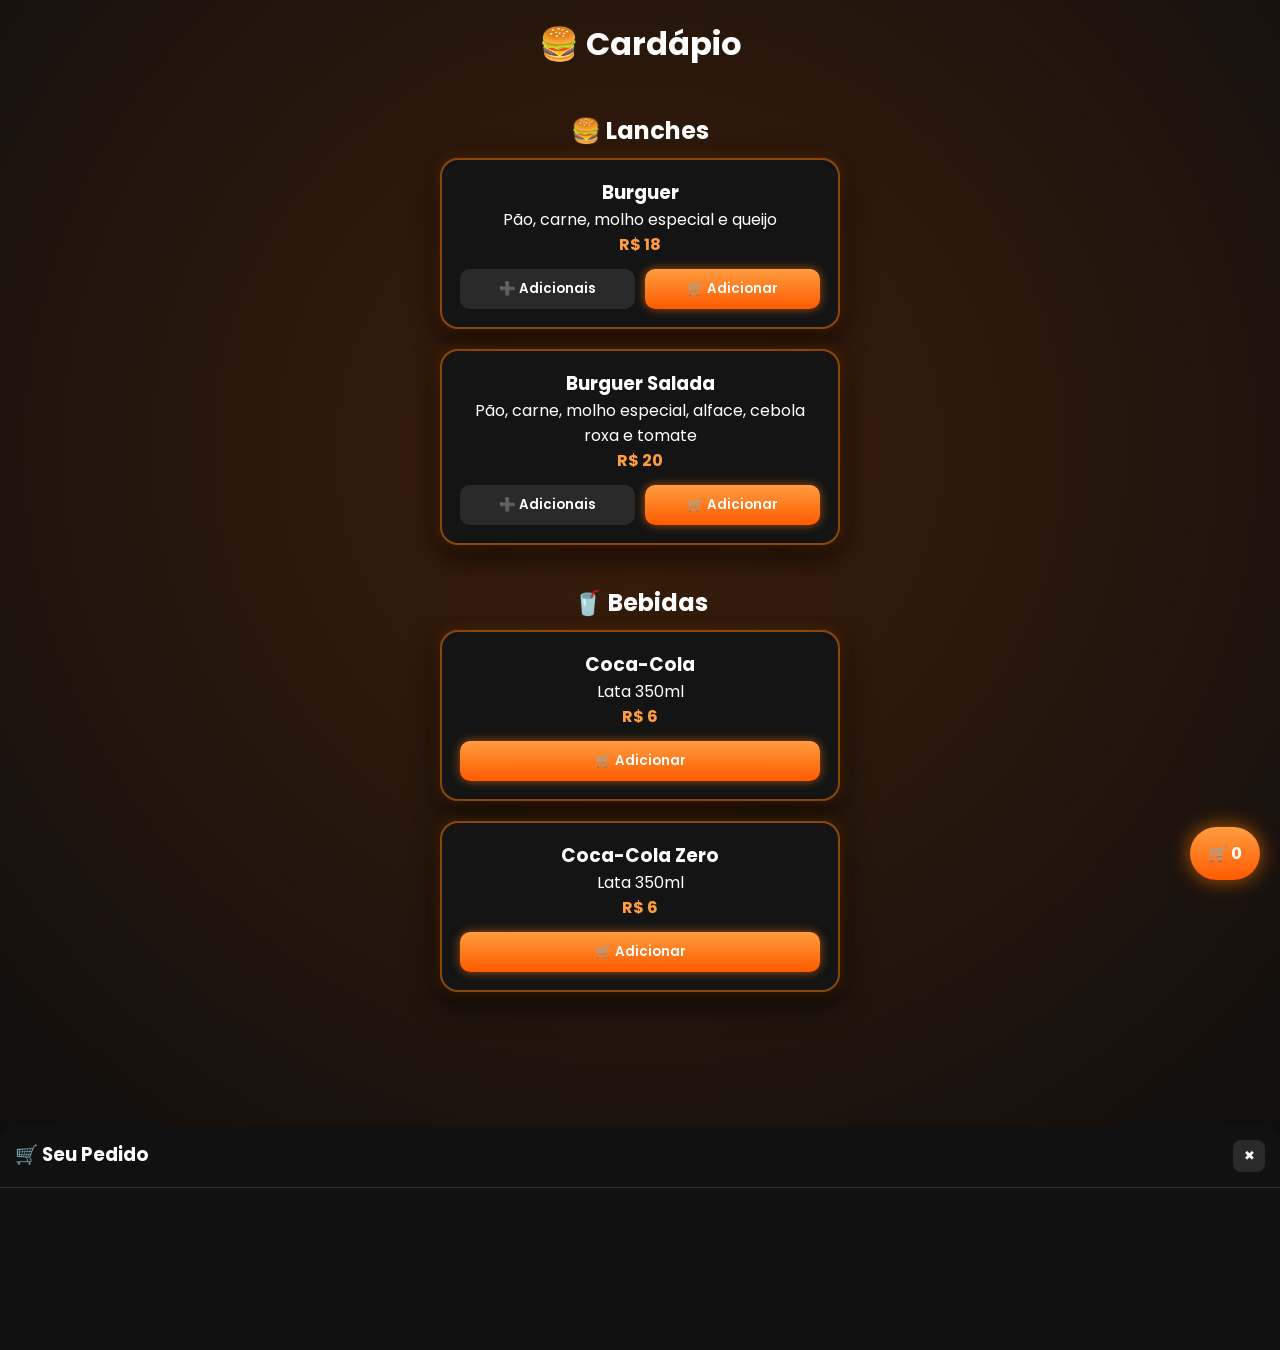
==== cardapio.html @ 7680d17d "Add files via upload" ====
<!DOCTYPE html>
<html lang="pt-br">
<head>
  <meta charset="UTF-8">
  <meta name="viewport" content="width=device-width, initial-scale=1.0">
  <title>Cardápio</title>

  <link href="https://fonts.googleapis.com/css2?family=Poppins:wght@300;400;600&display=swap" rel="stylesheet">
  <link rel="stylesheet" href="style.css">
</head>

<body class="page-cardapio">

  <link rel="shortcut icon" href="img/logos apps/logo.png" type="image/x-icon">

<div class="container">

  <h1>🍔 Cardápio </h1>
  <br>

  <!-- ================= LANCHES ================= -->
  <h2>🍔 Lanches</h2>

  <!-- ITEM -->
  <div class="item">
    <h3>Burguer</h3>
    <p>Pão, carne, molho especial e queijo</p>
    <span class="price">R$ 18</span>

    <div class="actions">
      <button class="btn-add" onclick="toggleExtras(this)">➕ Adicionais</button>
      <button class="btn-order" onclick="aumentar('X-Burguer', 18, this)">🛒 Adicionar</button>
    </div>

    <div class="extras hidden">
      <label>
        <input type="checkbox" data-nome="Bacon" data-preco="5">
        Bacon (+R$5)
      </label>

      <label>
        <input type="checkbox" data-nome="Queijo extra" data-preco="3">
        Queijo extra (+R$3)
      </label>
    </div>
  </div>

  <!-- ITEM -->
  <div class="item">
    <h3>Burguer Salada</h3>
    <p>Pão, carne, molho especial, alface, cebola roxa e tomate</p>
    <span class="price">R$ 20</span>

    <div class="actions">
      <button class="btn-add" onclick="toggleExtras(this)">➕ Adicionais</button>
      <button class="btn-order" onclick="aumentar('X-Salada', 20, this)">🛒 Adicionar</button>
    </div>

    <div class="extras hidden">
      <label>
        <input type="checkbox" data-nome="Bacon" data-preco="5">
        Bacon (+R$5)
      </label>

      <label>
        <input type="checkbox" data-nome="Queijo extra" data-preco="3">
        Queijo extra (+R$3)
      </label>
    </div>
  </div>

  <!-- ================= BEBIDAS ================= -->
  <h2>🥤 Bebidas</h2>

  <div class="item">
    <h3>Coca-Cola</h3>
    <p>Lata 350ml</p>
    <span class="price">R$ 6</span>

    <div class="actions">
      <button class="btn-order" onclick="aumentar('Coca-Cola', 6, this)">🛒 Adicionar</button>
    </div>
  </div>

  <div class="item">
    <h3>Coca-Cola Zero</h3>
    <p>Lata 350ml</p>
    <span class="price">R$ 6</span>

    <div class="actions">
      <button class="btn-order" onclick="aumentar('Coca-Cola Zero', 6, this)">🛒 Adicionar</button>
    </div>
  </div>

</div>

<!-- ================= BOTÃO CARRINHO ================= -->
<div class="cart-button" onclick="abrirCarrinho()">
  🛒 <span id="cartCount">0</span>
</div>

<div class="overlay" id="overlay" onclick="fecharCarrinho()"></div>

<!-- ================= CARRINHO ================= -->
<div class="cart-drawer" id="cartDrawer">

  <div class="cart-header">
    <h3>🛒 Seu Pedido</h3>
    <button onclick="fecharCarrinho()">✖</button>
  </div>

  <div id="cartItems" class="cart-items"></div>

  <div class="cart-footer">

    <!-- ENTREGA -->
    <div class="delivery">

      <p class="delivery-title">Forma de recebimento</p>

      <div class="delivery-options">

        <label class="delivery-card">
          <input type="radio" name="tipoEntrega" value="retirada">
          <div>
            <strong>📍 Retirada</strong>
            <p>Pegar no local</p>
          </div>
        </label>

        <label class="delivery-card">
          <input type="radio" name="tipoEntrega" value="entrega">
          <div>
            <strong>🚚 Entrega</strong>
            <p>Receber em casa</p>
          </div>
        </label>

      </div>

      <div id="entregaCampos" class="hidden">
        <input type="text" id="cep" placeholder="Digite o CEP">
        <input type="text" id="numero" placeholder="Número da casa">

        <div id="enderecoCompleto"></div>

        <p id="avisoEntrega" class="hidden">
          ⚠️ Taxa inicial de R$6 (pode variar)
        </p>
      </div>

    </div>

    <strong id="total">Total: R$ 0</strong>

    <button onclick="finalizar()">Finalizar Pedido</button>

  </div>

</div>

<script src="script.js"></script>

</body>
</html>
---- style.css ----
/* ================= RESET ================= */
* {
  margin:0;
  padding:0;
  box-sizing:border-box;
  font-family:'Poppins',sans-serif;
}

body, button, a, input {
  font-family:'Poppins',sans-serif;
}

/* ================= GLOBAL ================= */
body {
  color:white;
  background:#0d0d0d;
}

/* ================= FUNDO ANIMADO ================= */
.page-index::before,
.page-cardapio::before {
  content: "";
  position: absolute;
  width: 200%;
  height: 200%;
  top: -50%;
  left: -50%;
  pointer-events: none;

  background:
    radial-gradient(circle, rgba(255,80,0,0.12), transparent 60%),
    radial-gradient(circle, rgba(255,140,0,0.08), transparent 70%);

  animation: fogo 10s linear infinite;
  z-index: 0;
}

@keyframes fogo {
  0% { transform: translate(0,0) rotate(0deg); }
  50% { transform: translate(40px, -50px) rotate(2deg); }
  100% { transform: translate(0,0) rotate(0deg); }
}

/* ================= CONTAINER ================= */
.page-index .container,
.page-cardapio .container {
  position: relative;
  z-index: 1;
}

/* ================= INDEX ================= */
.page-index {
  height:100vh;
  display:flex;
  align-items:center;
  justify-content:center;
}

.page-index .container {
  max-width:400px;
  text-align:center;
  animation: fadeIn 1s ease;
}

@keyframes fadeIn {
  from { opacity:0; transform:translateY(20px);}
  to { opacity:1; transform:translateY(0);}
}

/* LOGO */
.page-index .logo {
  width:100px;
  height:100px;
  border-radius:50%;
  margin-bottom:15px;
  box-shadow:
    0 0 20px rgba(255,122,0,0.6),
    0 0 40px rgba(255,0,0,0.3);
}

/* TEXTOS */
.page-index .desc {
  color:#aaa;
  margin-bottom:25px;
}

/* LINKS */
.page-index .links {
  display:flex;
  flex-direction:column;
  gap:15px;
}

/* ================= BOTÕES INDEX (UPGRADE 🔥) ================= */
.page-index .btn {
  width:100%;
  padding:16px;
  border-radius:16px;
  font-weight:600;
  text-align:center;
  cursor:pointer;
  border:none;
  text-decoration:none;
  color:white;

  background: linear-gradient(180deg,#1a1a1a,#111,#0d0d0d);

  box-shadow:
    0 0 8px rgba(0,0,0,0.6),
    0 10px 25px rgba(0,0,0,0.8);

  position: relative;
  overflow: hidden;

  transition:0.25s ease;
}

/* brilho animado */
.page-index .btn::before {
  content:"";
  position:absolute;
  top:0;
  left:-60%;
  width:200%;
  height:100%;

  background: linear-gradient(
    120deg,
    transparent,
    rgba(255,255,255,0.35),
    transparent
  );

  transform:skewX(-20deg);
  transition:0.6s;
}

.page-index .btn:hover::before {
  left:100%;
}

/* hover mais claro */
.page-index .btn:hover {
  background: linear-gradient(180deg,#3a3a3a,#2a2a2a,#1a1a1a);
  transform: translateY(-2px);
}

/* click */
.page-index .btn:active {
  transform: scale(0.96);
}

/* ================= CARDÁPIO ================= */
.page-cardapio .container {
  padding:20px;
  max-width:500px;
  margin:auto;
  display:flex;
  flex-direction:column;
  align-items:center;
}

.page-cardapio h2 {
  margin:20px 0 10px;
}

/* ================= ITEM ================= */
.page-cardapio .item {
  width:100%;
  max-width:400px;
  padding:18px;
  border-radius:18px;
  margin-bottom:20px;
  text-align:center;
  background:#141414;

  border:2px solid rgba(255,122,0,0.5);

  box-shadow:
    0 0 15px rgba(255,120,0,0.2),
    0 10px 30px rgba(0,0,0,0.8);
}

/* PREÇO */
.price {
  color:#ff9d3f;
  font-weight:bold;
}

/* ================= BOTÕES DOS ITENS ================= */
.actions {
  display:flex;
  gap:10px;
  margin-top:12px;
}

.btn-add,
.btn-order {
  flex:1;
  padding:10px;
  border:none;
  border-radius:10px;
  color:white;
  font-weight:600;
  cursor:pointer;
  transition:0.2s;
}

.btn-add {
  background:#2a2a2a;
}

.btn-add:hover {
  background:#3a3a3a;
}

.btn-order {
  background: linear-gradient(180deg,#ff9d3f,#ff5a00);
  box-shadow:0 0 10px rgba(255,120,0,0.6);
}

.btn-order:hover {
  transform:scale(1.05);
}

/* ================= EXTRAS ================= */
.extras {
  margin-top:10px;
  background:#111;
  padding:10px;
  border-radius:10px;
  text-align:left;
}

.hidden {
  display:none;
}

/* ================= RADIO CUSTOM (SEM BOLINHA 🔥) ================= */
.delivery-card input[type="radio"] {
  display:none;
}

/* ================= ENTREGA ================= */
.delivery-options {
  display:flex;
  gap:10px;
}

.delivery-card {
  flex:1;
  background:#1f1f1f;
  border-radius:12px;
  padding:12px;
  cursor:pointer;
  transition:0.3s;

  border:2px solid rgba(255,122,0,0.4);
}

.delivery-card:hover {
  background:#2a2a2a;
}

.delivery-card:has(input:checked) {
  border:2px solid #ff7a00;
  background:#2a1400;
}

/* ================= INPUTS ================= */
.delivery input {
  width:100%;
  margin-top:8px;
  padding:12px;
  border-radius:10px;
  border:1px solid #333;
  background:#1a1a1a;
  color:white;
  outline:none;
}

.delivery input:focus {
  border-color:#ff7a00;
  box-shadow:0 0 6px rgba(255,120,0,0.4);
}

/* ================= CARRINHO ================= */
.cart-button {
  position:fixed;
  bottom:20px;
  right:20px;

  background: linear-gradient(180deg,#ff9d3f,#ff5a00);
  color:white;

  padding:14px 18px;
  border-radius:50px;
  font-weight:bold;
  cursor:pointer;

  box-shadow:0 0 20px rgba(255,120,0,0.7);
  z-index:1000;
}

.overlay {
  position: fixed;
  top:0;
  left:0;
  width:100%;
  height:100%;
  background: rgba(0,0,0,0.6);
  display:none;
  z-index:999;
}

.overlay.active {
  display:block;
}

.cart-drawer {
  position: fixed;
  bottom: -100%;
  left:0;
  width:100%;
  height:75%;
  background:#111;
  border-radius:20px 20px 0 0;
  transition:0.4s;
  z-index:1001;
  display:flex;
  flex-direction:column;
}

.cart-drawer.active {
  bottom:0;
}

/* HEADER */
.cart-header {
  display:flex;
  justify-content:space-between;
  padding:15px;
  border-bottom:1px solid #333;
}

/* BOTÃO X PADRONIZADO 🔥 */
.cart-header button {
  background:#2a2a2a;
  color:white;
  border:none;
  width:32px;
  height:32px;
  border-radius:8px;
  cursor:pointer;
  transition:0.2s;
}

.cart-header button:hover {
  background:#3a3a3a;
  transform:scale(1.1);
}

/* LISTA */
.cart-items {
  flex:1;
  overflow:auto;
  padding:15px;
}

.cart-item-header {
  display:flex;
  justify-content:space-between;
  align-items:center;
}

.cart-item {
  margin-bottom:15px;
  border-bottom:1px solid #222;
  padding-bottom:10px;
}

.remove-btn {
  background:#ff3c00;
  border:none;
  color:white;
  width:28px;
  height:28px;
  border-radius:6px;
}

/* OBS */
.cart-item input {
  width:100%;
  margin-top:8px;
  padding:10px;
  border-radius:8px;
  border:1px solid #333;
  background:#1a1a1a;
  color:white;
}

.cart-item input:focus {
  border-color:#ff7a00;
}

/* FOOTER */
.cart-footer {
  padding:15px;
  border-top:1px solid #333;
}

.cart-footer button {
  width:100%;
  padding:12px;
  background: linear-gradient(180deg,#ff9d3f,#ff5a00);
  border:none;
  color:white;
  border-radius:10px;
  font-weight:bold;
}

/* ================= TOAST ================= */
.toast {
  position: fixed;
  bottom: 100px;
  right: 20px;

  background: linear-gradient(180deg,#ff9d3f,#ff5a00);
  color: white;

  padding: 12px 16px;
  border-radius: 50px;
  font-weight: bold;

  opacity: 0;
  transform: translateY(20px);
  transition: 0.4s;
}

.toast.show {
  opacity: 1;
  transform: translateY(0);
}
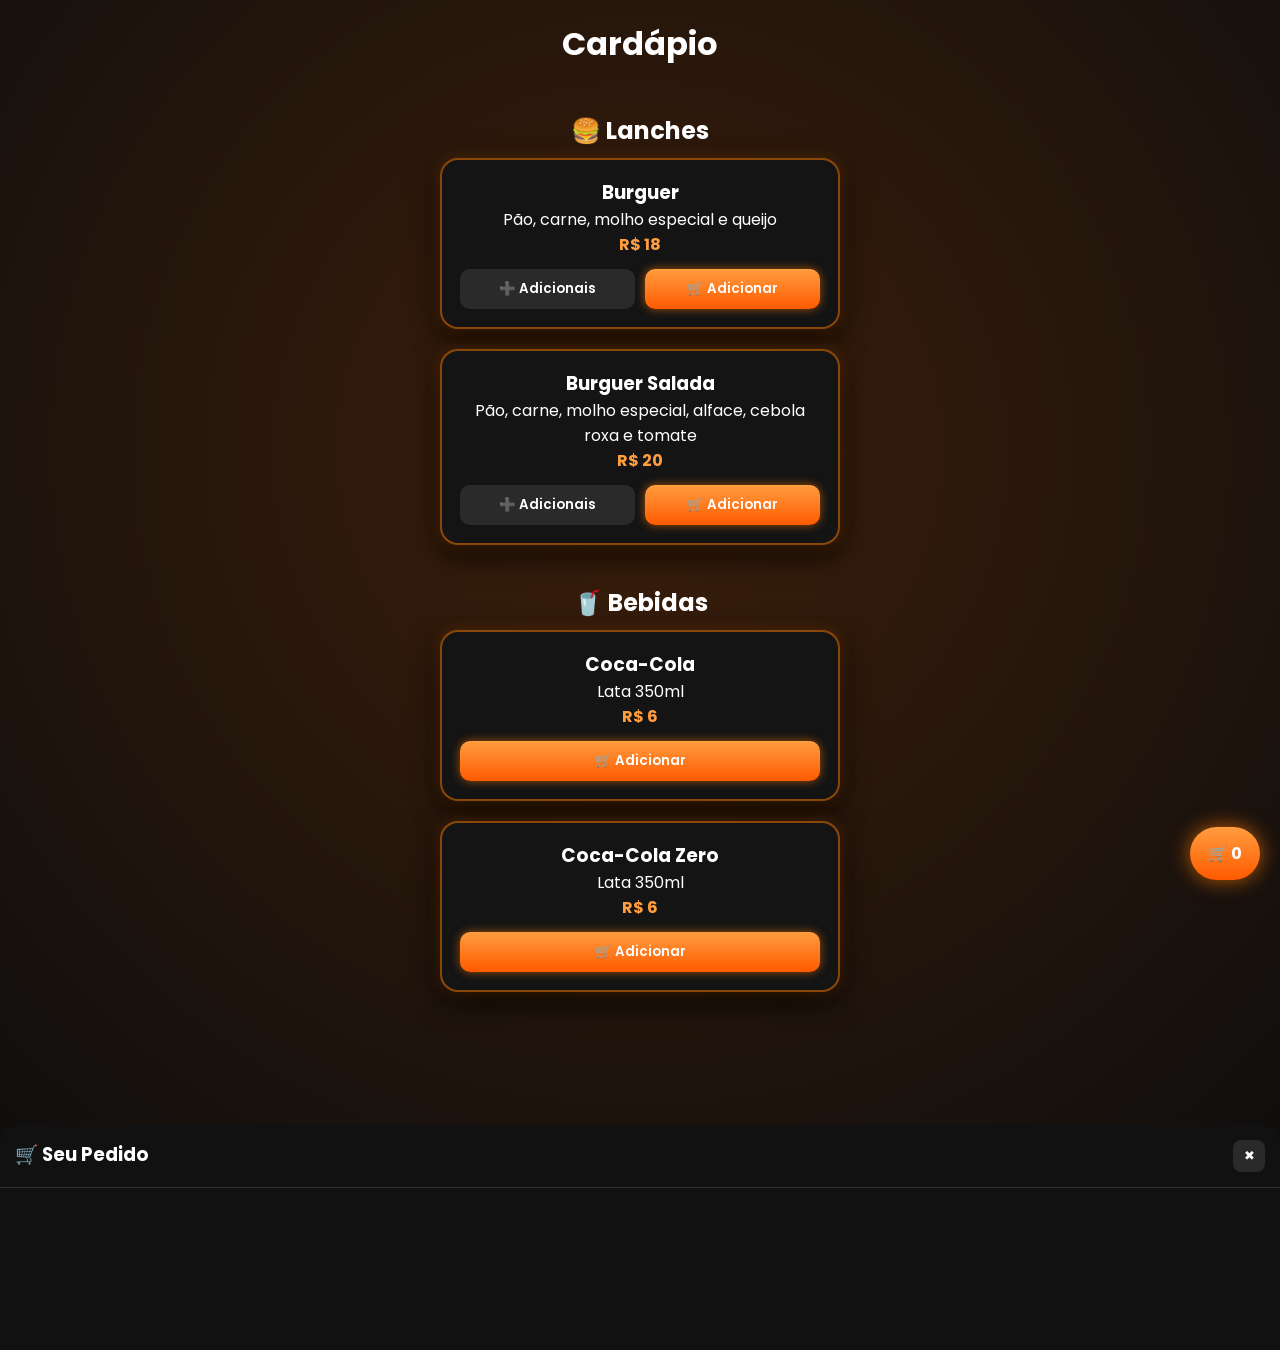
==== commit b2491cd3: "Add files via upload" ====
--- a/cardapio.html
+++ b/cardapio.html
@@ -11,11 +11,11 @@
 
 <body class="page-cardapio">
 
-  <link rel="shortcut icon" href="img/logos apps/logo.png" type="image/x-icon">
+  <link rel="shortcut icon" href="logo.png" type="image/x-icon">
 
 <div class="container">
 
-  <h1>🍔 Cardápio </h1>
+  <h1> Cardápio </h1>
   <br>
 
   <!-- ================= LANCHES ================= -->
